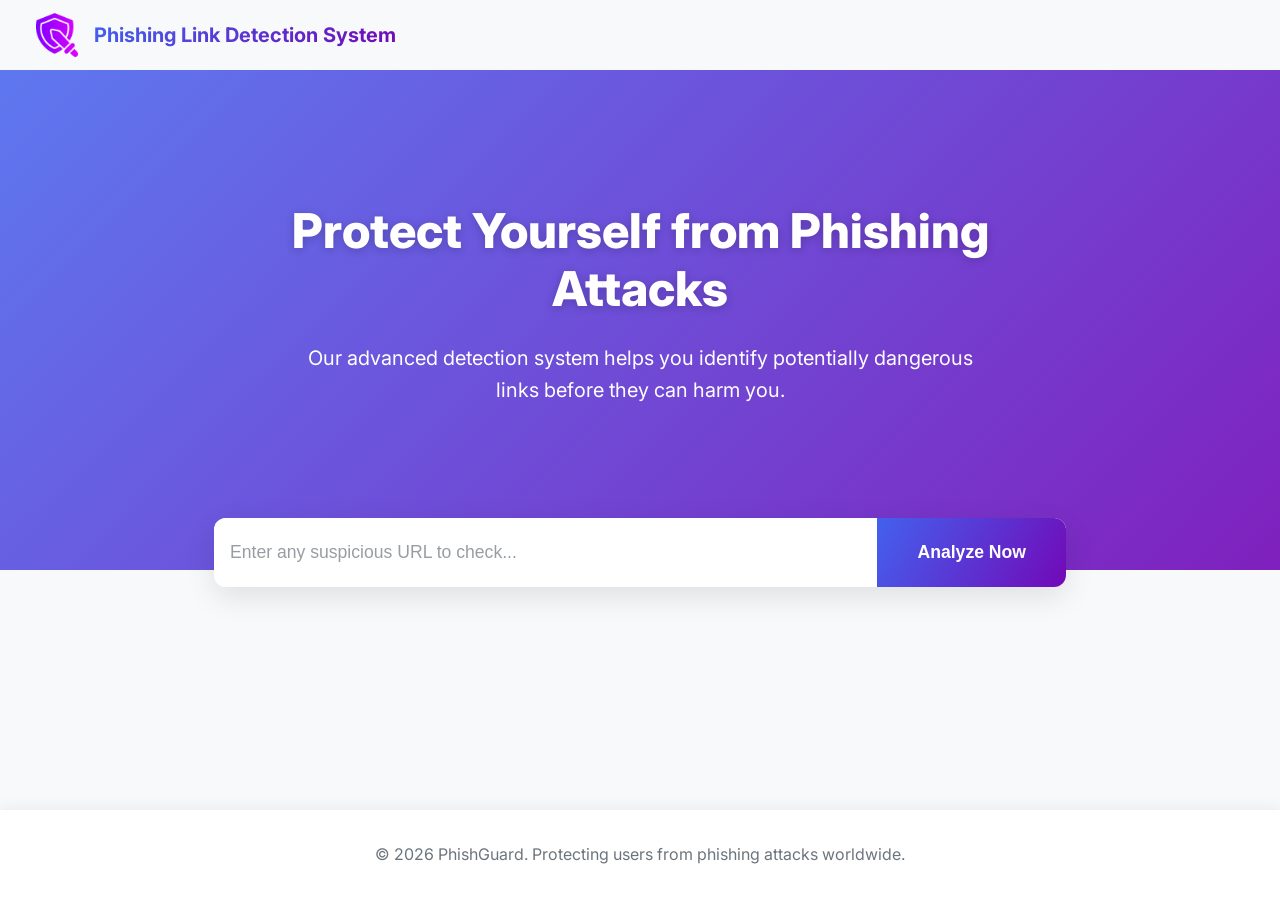
==== index.html @ da07bbd3 "Update logo text to 'Phishing Link Detection System'" ====
<!DOCTYPE html>
<html lang="en">
<head>
    <meta charset="UTF-8">
    <meta name="viewport" content="width=device-width, initial-scale=1.0">
    <title>Phishing Link Detector</title>
    <link rel="stylesheet" href="/index.css">
</head>
<body>
    <header class="header">
    <div class="logo">
        <img src="/rpg-game.png" class="logo-image" alt="PhishGuard Logo">
        <span class="logo-text">Phishing Link Detection System</span>
    </div>
    </header>

    <section class="hero">
        <div class="video-container">
            <video class="video-background" autoplay muted loop playsinline>
                <source src="/video.mp4" type="video/mp4">
                Your browser does not support the video tag.
            </video>
            <div class="overlay"></div>
        </div>
        <div class="hero-content">
            <h1>Protect Yourself from Phishing Attacks</h1>
            <p>Our advanced detection system helps you identify potentially dangerous links before they can harm you.</p>
        </div>
    </section>

    <div class="input-container">
        <div class="input-group">
            
            <input type="url" id="urlInput" placeholder="Enter any suspicious URL to check..." required>
            <img src="/cross.png" class="input-icon" alt="URL Icon">
            <button id="analyzeBtn">Analyze Now</button>
        </div>
        <div id="result" class="result hidden"></div>
        <div id="loader" class="loader hidden"></div>
    </div>

    
   


    <footer>
        <p>© <span id="currentYear"></span> PhishGuard. Protecting users from phishing attacks worldwide.</p>
    </footer>

    <script src="/index.js"></script>
</body>
</html>
---- index.css ----
/* Global Reset & Fonts */
@import url('https://fonts.googleapis.com/css2?family=Inter:wght@300;400;500;600;700&display=swap');

:root {
    --primary-color: #4361ee;
    --primary-dark: #3a56d4;
    --secondary-color: #ff6b6b;
    --accent-color: #7209b7;
    --text-color: #2b2d42;
    --text-light: #6c757d;
    --bg-color: #f8f9fa;
    --bg-dark: #e9ecef;
    --success-color: #52b788;
    --warning-color: #ffb703;
    --danger-color: #e63946;
    --border-radius: 12px;
    --box-shadow: 0 10px 30px rgba(0, 0, 0, 0.1);
    --gradient: linear-gradient(120deg, var(--primary-color), var(--accent-color));
}

* {
    margin: 0;
    padding: 0;
    box-sizing: border-box;
}

body {
    font-family: 'Inter', sans-serif;
    background-color: var(--bg-color);
    color: var(--text-color);
    line-height: 1.6;
    overflow-x: hidden;
}

/* Header Styles */
.header {
    min-height: 70px;
    padding: 0 2rem;
    display: flex;
    align-items: center;
    position: relative;
    z-index: 10;
}

.logo {
    display: flex;
    align-items: center;
    gap: 0.75rem;
}

.logo-image {
    display: block;
    width: 50px;
    height: 50px;
    object-fit: contain;
    flex: 0 0 50px;
}

.logo-text {
    font-weight: 700;
    font-size: 1.25rem;
    background: var(--gradient);
    -webkit-background-clip: text;
    background-clip: text;
    color: transparent;
}

.support-btn {
    background-color: var(--primary-color);
    color: white;
    border: none;
    padding: 0.75rem 1.5rem;
    border-radius: 50px;
    font-weight: 600;
    cursor: pointer;
    transition: all 0.3s ease;
    box-shadow: 0 4px 10px rgba(67, 97, 238, 0.3);
}

.support-btn:hover {
    background-color: var(--primary-dark);
    transform: translateY(-2px);
    box-shadow: 0 6px 15px rgba(67, 97, 238, 0.4);
}

/* Hero Section */
.hero {
    position: relative;
    height: 500px;
    width: 100%;
    overflow: hidden;
    margin-bottom: 3rem;
}

.video-container {
    position: absolute;
    width: 100%;
    height: 100%;
    overflow: hidden;
}

.video-background {
    position: absolute;
    top: 50%;
    left: 50%;
    min-width: 100%;
    min-height: 100%;
    width: auto;
    height: auto;
    transform: translateX(-50%) translateY(-50%);
    z-index: -2;
    object-fit: cover;
}

.overlay {
    position: absolute;
    top: 0;
    left: 0;
    width: 100%;
    height: 100%;
    background: linear-gradient(135deg, rgba(67, 97, 238, 0.85), rgba(114, 9, 183, 0.9));
    z-index: -1;
}

.hero-content {
    position: relative;
    display: flex;
    flex-direction: column;
    justify-content: center;
    align-items: center;
    height: 100%;
    color: white;
    text-align: center;
    padding: 0 1rem;
    z-index: 1;
}

.hero-content h1 {
    font-size: 3rem;
    font-weight: 800;
    margin-bottom: 1.5rem;
    line-height: 1.2;
    max-width: 800px;
    text-shadow: 0 2px 10px rgba(0, 0, 0, 0.2);
}

.hero-content p {
    font-size: 1.25rem;
    max-width: 700px;
    margin-bottom: 2rem;
    font-weight: 400;
}

/* Input Container */
.input-container {
    max-width: 900px;
    margin: -100px auto 3rem;
    padding: 0 1.5rem;
    position: relative;
    z-index: 10;
}

.input-group {
    display: flex;
    position: relative;
    background-color: white;
    border-radius: var(--border-radius);
    box-shadow: var(--box-shadow);
    overflow: hidden;
}

#urlInput {
    flex: 1;
    padding: 1.5rem 4rem 1.5rem 1rem; /* Modified padding to match icon positioning */
    border: none;
    font-size: 1.1rem;
    color: var(--text-color);
    outline: none;
}

#urlInput::placeholder {
    color: var(--text-light);
    opacity: 0.7;
}

.input-icon {
    position: absolute;
    right: 12.5rem; /* Changed from left to right */
    top: 50%;
    transform: translateY(-50%);
    width: 20px;
    height: 20px;
    opacity: 0.5;
    display: none;
}

#analyzeBtn {
    background: var(--gradient);
    color: white;
    border: none;
    padding: 0 2.5rem;
    font-weight: 600;
    font-size: 1.1rem;
    cursor: pointer;
    transition: all 0.3s ease;
    margin-left: auto; /* Push button to the end */
}

#analyzeBtn:hover {
    opacity: 0.95;
    transform: translateX(2px);
}

.result {
    margin-top: 1.5rem;
    padding: 1.5rem;
    border-radius: var(--border-radius);
    background-color: white;
    box-shadow: var(--box-shadow);
    transition: all 0.3s ease;
}

.result.safe {
    border-left: 5px solid var(--success-color);
}

.result.warning {
    border-left: 5px solid var(--warning-color);
}

.result.danger {
    border-left: 5px solid var(--danger-color);
}

.result h3 {
    margin-bottom: 0.75rem;
    display: flex;
    align-items: center;
    gap: 0.5rem;
}

.result p {
    color: var(--text-light);
}

.hidden {
    display: none;
}

.loader {
    margin: 2rem auto;
    width: 50px;
    height: 50px;
    border: 5px solid var(--bg-dark);
    border-top: 5px solid var(--primary-color);
    border-radius: 50%;
    animation: spin 1s linear infinite;
}

@keyframes spin {
    0% { transform: rotate(0deg); }
    100% { transform: rotate(360deg); }
}

/* Features Section */
.features {
    display: grid;
    grid-template-columns: repeat(auto-fit, minmax(300px, 1fr));
    gap: 2rem;
    max-width: 1200px;
    margin: 0 auto 5rem;
    padding: 0 1.5rem;
}

.feature-card {
    background-color: white;
    border-radius: var(--border-radius);
    padding: 2.5rem 2rem;
    box-shadow: var(--box-shadow);
    transition: all 0.3s ease;
}

.feature-card:hover {
    transform: translateY(-10px);
    box-shadow: 0 15px 35px rgba(0, 0, 0, 0.1);
}

.feature-icon {
    font-size: 2.5rem;
    margin-bottom: 1.5rem;
}

.feature-card h3 {
    font-size: 1.25rem;
    margin-bottom: 1rem;
    font-weight: 600;
}

.feature-card p {
    color: var(--text-light);
}

/* Support Modal */
.support-modal {
    display: none;
    position: fixed;
    top: 0;
    left: 0;
    width: 100%;
    height: 100%;
    background-color: rgba(0, 0, 0, 0.6);
    z-index: 1000;
    justify-content: center;
    align-items: center;
    animation: fadeIn 0.3s ease-out;
}

.support-modal.active {
    display: flex;
}

@keyframes fadeIn {
    from { opacity: 0; }
    to { opacity: 1; }
}

.modal-content {
    background-color: white;
    border-radius: var(--border-radius);
    width: 90%;
    max-width: 600px;
    max-height: 90vh;
    overflow-y: auto;
    position: relative;
    animation: slideUp 0.4s ease-out;
}

@keyframes slideUp {
    from { transform: translateY(50px); opacity: 0; }
    to { transform: translateY(0); opacity: 1; }
}

.close-modal {
    position: absolute;
    right: 1.5rem;
    top: 1.5rem;
    font-size: 1.75rem;
    color: var(--text-light);
    cursor: pointer;
    transition: all 0.2s ease;
}

.close-modal:hover {
    color: var(--danger-color);
}

.support-header {
    text-align: center;
    padding: 2.5rem 2rem 1.5rem;
    border-bottom: 1px solid var(--bg-dark);
}

.support-icon {
    font-size: 3rem;
    margin-bottom: 1rem;
}

.support-header h2 {
    font-size: 1.75rem;
    margin-bottom: 0.5rem;
}

.support-header p {
    color: var(--text-light);
}

.support-form {
    padding: 2rem;
}

.form-group {
    margin-bottom: 1.5rem;
}

.form-group label {
    display: block;
    margin-bottom: 0.5rem;
    font-weight: 500;
}

.form-group input,
.form-group select,
.form-group textarea {
    width: 100%;
    padding: 0.75rem 1rem;
    border: 1px solid var(--bg-dark);
    border-radius: 8px;
    font-family: inherit;
    font-size: 1rem;
    color: var(--text-color);
    transition: all 0.2s ease;
}

.form-group input:focus,
.form-group select:focus,
.form-group textarea:focus {
    border-color: var(--primary-color);
    box-shadow: 0 0 0 3px rgba(67, 97, 238, 0.15);
    outline: none;
}

.form-group textarea {
    min-height: 120px;
    resize: vertical;
}

.error-message {
    color: var(--danger-color);
    font-size: 0.875rem;
    margin-top: 0.5rem;
    display: none;
}

.form-footer {
    display: flex;
    justify-content: space-between;
    align-items: center;
    flex-wrap: wrap;
    gap: 1rem;
}

.support-info {
    display: flex;
    align-items: center;
    gap: 0.5rem;
    color: var(--text-light);
    font-size: 0.875rem;
}

.submit-btn {
    background: var(--gradient);
    color: white;
    border: none;
    padding: 0.75rem 1.5rem;
    border-radius: 50px;
    font-weight: 600;
    cursor: pointer;
    transition: all 0.3s ease;
    display: flex;
    align-items: center;
    gap: 0.5rem;
}

.submit-btn:hover {
    transform: translateX(2px);
    box-shadow: 0 4px 12px rgba(67, 97, 238, 0.3);
}

.btn-icon {
    transition: transform 0.2s ease;
}

.submit-btn:hover .btn-icon {
    transform: translateX(3px);
}

/* Footer */
footer {
    position: fixed;
    bottom: 0;
    width: 100%;
    background-color: white;
    padding: 2rem 0;
    text-align: center;
    box-shadow: 0 -4px 12px rgba(0, 0, 0, 0.05);
}

footer p {
    color: var(--text-light);
}

/* Responsive Design */
@media (max-width: 768px) {
    .hero-content h1 {
        font-size: 2.25rem;
    }
    
    .hero-content p {
        font-size: 1rem;
    }
    
    .input-group {
        flex-direction: column;
    }
    
    #analyzeBtn {
        padding: 1rem;
    }
    
    .form-footer {
        flex-direction: column;
        align-items: flex-start;
    }
    
    .submit-btn {
        width: 100%;
        justify-content: center;
    }
}

/* Animation for Feature Cards */
[data-aos] {
    opacity: 0;
    transition: opacity 0.8s, transform 0.8s;
}

[data-aos="fade-up"] {
    transform: translateY(50px);
}

[data-aos].aos-animate {
    opacity: 1;
    transform: translateY(0);
}


/* Mobile-specific styles */
@media screen and (max-width: 768px) {
    .input-container {
        width: 90%;
        margin: 0 auto;
    }
    
    .input-group {
        display: flex;
        flex-direction: column;
        align-items: center;
        width: 100%;
        gap: 10px;
    }
    
    #urlInput {
        width: 100%;
        padding: 12px;
        font-size: 16px;
    }
    
    .input-icon {
        position: absolute;
        right: 10px;
        top: 20%;
        transform: translateY(-50%);
        width: 20px;
        height: 20px;
    }
    
    #analyzeBtn {
        width: 100%;
        padding: 14px;
        font-size: 18px;
    }
    
    footer {
        text-align: center;
        font-size: 12px;
        padding: 15px 10px;
    }

    .hero{
        height: 300px;

        margin-bottom: 1.5rem;

    }

    .header{
        padding: unset;
    }

    
}
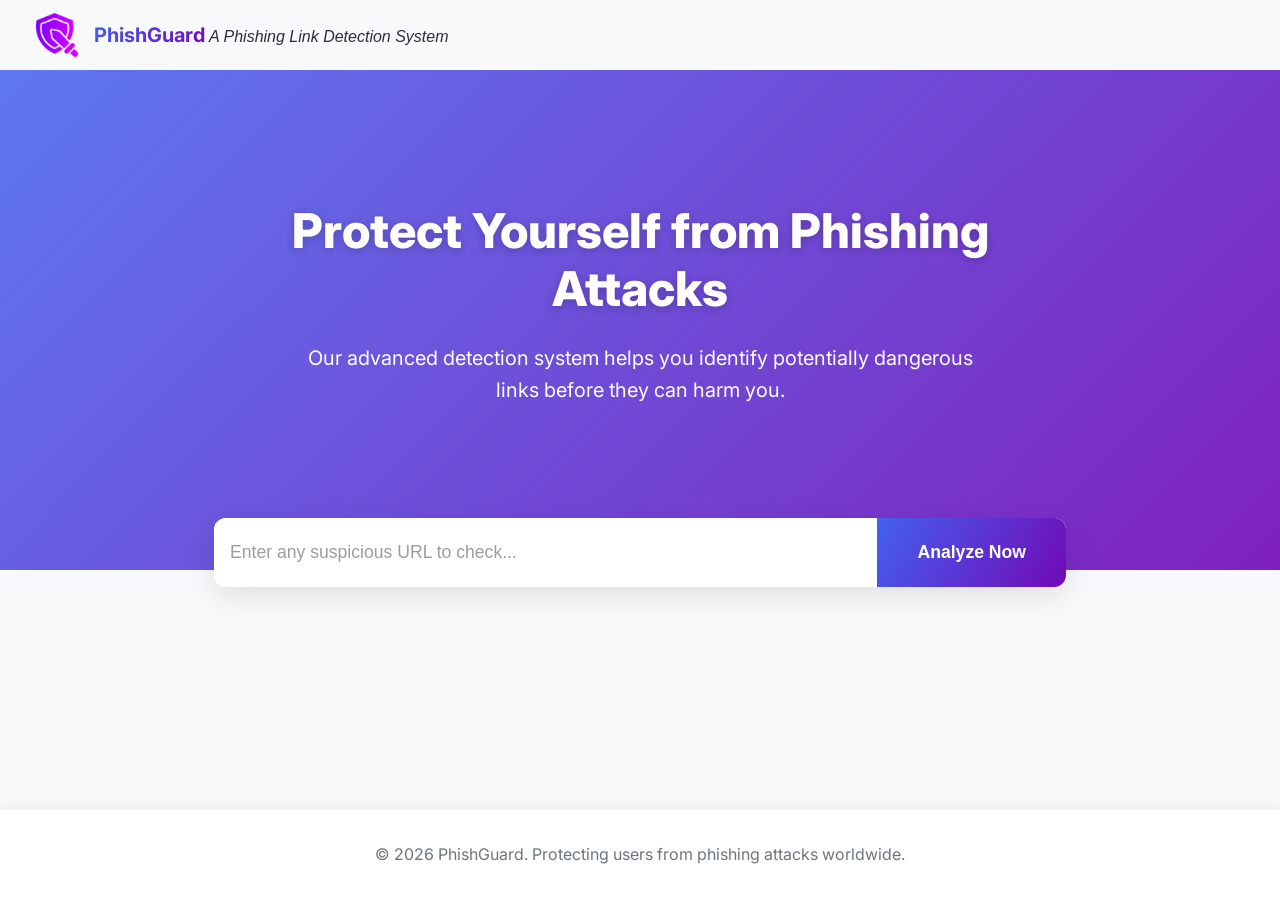
==== commit 6139562a: "Refactor logo section in index.html Updated logo section to include brand subtitle." ====
--- a/index.html
+++ b/index.html
@@ -9,10 +9,13 @@
 <body>
     <header class="header">
     <div class="logo">
-        <img src="/rpg-game.png" class="logo-image" alt="PhishGuard Logo">
-        <span class="logo-text">Phishing Link Detection System</span>
+        <img src="/rpg-game.png" class="logo-image" alt="PhishGuard logo">
+        <div class="brand">
+            <span class="logo-text">PhishGuard</span>
+            <span class="brand-subtitle"><i>A Phishing Link Detection System</i></span>
+        </div>
     </div>
-    </header>
+</header>
 
     <section class="hero">
         <div class="video-container">
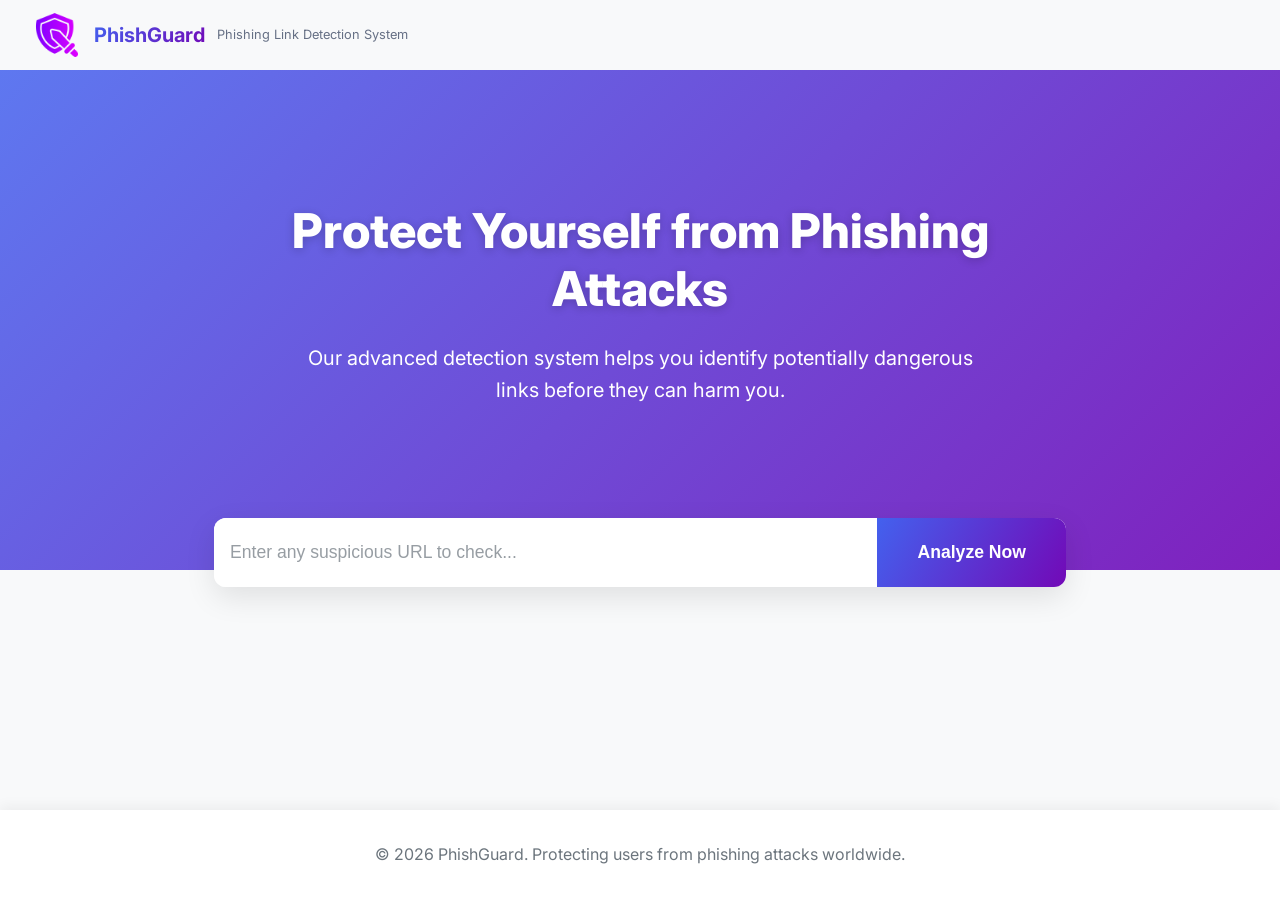
==== commit 7b2966bf: "Refactor logo section in index.html Removed unnecessary div wrapper around brand elements and simpli" ====
--- a/index.html
+++ b/index.html
@@ -10,12 +10,10 @@
     <header class="header">
     <div class="logo">
         <img src="/rpg-game.png" class="logo-image" alt="PhishGuard logo">
-        <div class="brand">
-            <span class="logo-text">PhishGuard</span>
-            <span class="brand-subtitle"><i>A Phishing Link Detection System</i></span>
-        </div>
+        <span class="logo-text">PhishGuard</span>
+        <span class="brand-subtitle">Phishing Link Detection System</span>
     </div>
-</header>
+    </header>
 
     <section class="hero">
         <div class="video-container">
--- a/index.css
+++ b/index.css
@@ -38,8 +38,6 @@
     padding: 0 2rem;
     display: flex;
     align-items: center;
-    position: relative;
-    z-index: 10;
 }
 
 .logo {
@@ -49,11 +47,30 @@
 }
 
 .logo-image {
-    display: block;
     width: 50px;
     height: 50px;
     object-fit: contain;
-    flex: 0 0 50px;
+    display: block;
+}
+
+.brand {
+    display: flex;
+    flex-direction: column;
+    gap: 2px;
+}
+
+.logo-text {
+    font-weight: 700;
+    font-size: 1.25rem;
+    background: var(--gradient);
+    -webkit-background-clip: text;
+    background-clip: text;
+    color: transparent;
+}
+
+.brand-subtitle {
+    color: #667085;
+    font-size: 0.8rem;
 }
 
 .logo-text {
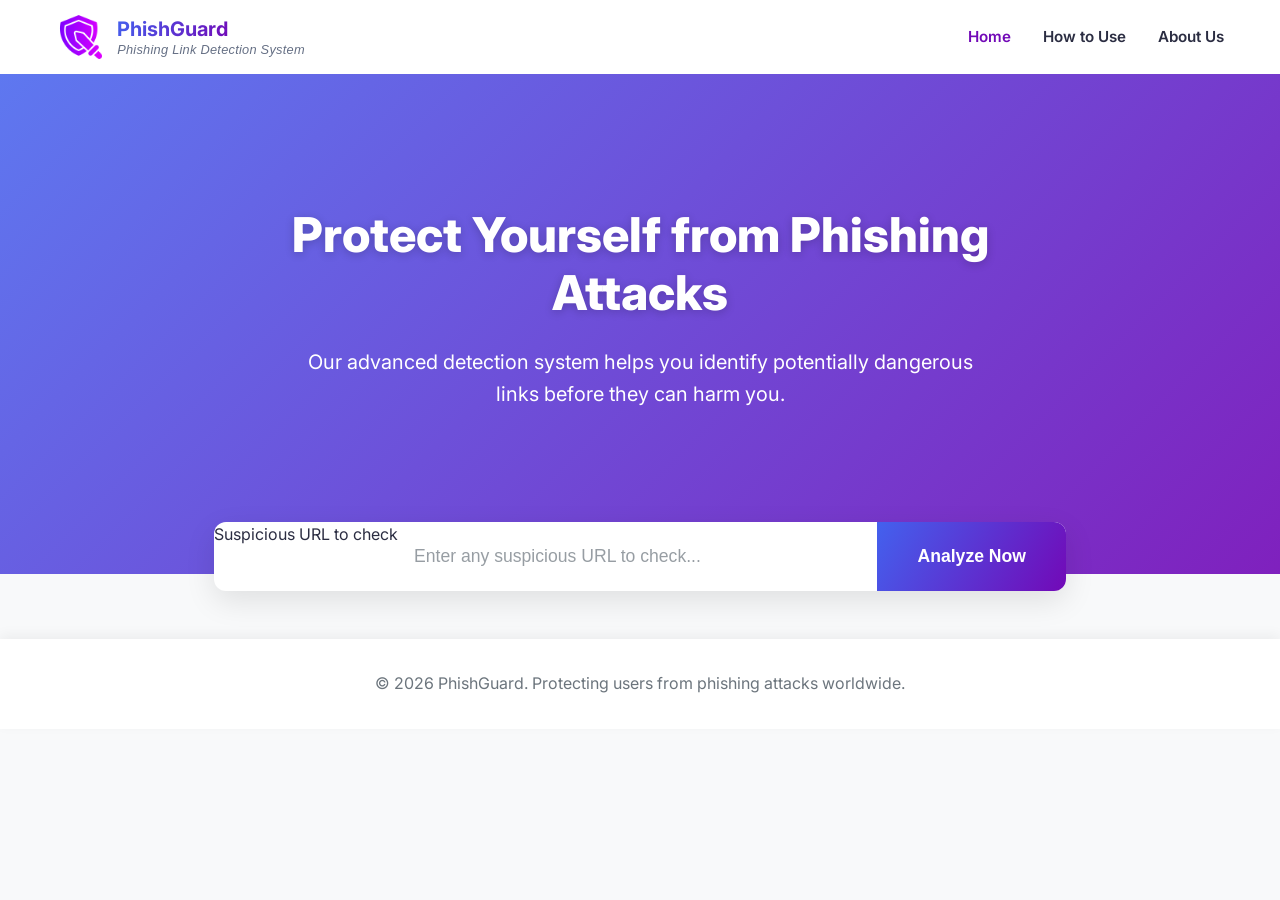
==== commit 849578e7: "Update title and restructure header and input section" ====
--- a/index.html
+++ b/index.html
@@ -3,51 +3,55 @@
 <head>
     <meta charset="UTF-8">
     <meta name="viewport" content="width=device-width, initial-scale=1.0">
-    <title>Phishing Link Detector</title>
+    <title>Phishing Link Detector | PhishGuard</title>
     <link rel="stylesheet" href="/index.css">
 </head>
 <body>
     <header class="header">
-    <div class="logo">
-        <img src="/rpg-game.png" class="logo-image" alt="PhishGuard logo">
-        <span class="logo-text">PhishGuard</span>
-        <span class="brand-subtitle">Phishing Link Detection System</span>
-    </div>
+        <a class="logo" href="/" aria-label="PhishGuard home">
+            <img src="/rpg-game.png" class="logo-image" alt="PhishGuard logo">
+            <span class="brand-copy">
+                <span class="logo-text">PhishGuard</span>
+                <span class="brand-subtitle">Phishing Link Detection System</span>
+            </span>
+        </a>
+        <nav class="site-nav" aria-label="Main navigation">
+            <a class="nav-link active" href="/" aria-current="page">Home</a>
+            <a class="nav-link" href="/how-to-use.html">How to Use</a>
+            <a class="nav-link" href="/about-us.html">About Us</a>
+        </nav>
     </header>
 
-    <section class="hero">
-        <div class="video-container">
-            <video class="video-background" autoplay muted loop playsinline>
-                <source src="/video.mp4" type="video/mp4">
-                Your browser does not support the video tag.
-            </video>
-            <div class="overlay"></div>
-        </div>
-        <div class="hero-content">
-            <h1>Protect Yourself from Phishing Attacks</h1>
-            <p>Our advanced detection system helps you identify potentially dangerous links before they can harm you.</p>
-        </div>
-    </section>
+    <main>
+        <section class="hero">
+            <div class="video-container" aria-hidden="true">
+                <video class="video-background" autoplay muted loop playsinline>
+                    <source src="/video.mp4" type="video/mp4">
+                    Your browser does not support the video tag.
+                </video>
+                <div class="overlay"></div>
+            </div>
+            <div class="hero-content">
+                <h1>Protect Yourself from Phishing Attacks</h1>
+                <p>Our advanced detection system helps you identify potentially dangerous links before they can harm you.</p>
+            </div>
+        </section>
 
-    <div class="input-container">
-        <div class="input-group">
-            
-            <input type="url" id="urlInput" placeholder="Enter any suspicious URL to check..." required>
-            <img src="/cross.png" class="input-icon" alt="URL Icon">
-            <button id="analyzeBtn">Analyze Now</button>
-        </div>
-        <div id="result" class="result hidden"></div>
-        <div id="loader" class="loader hidden"></div>
-    </div>
-
-    
-   
-
+        <section class="input-container" aria-label="Check a suspicious link">
+            <div class="input-group">
+                <label class="visually-hidden" for="urlInput">Suspicious URL to check</label>
+                <input type="url" id="urlInput" placeholder="Enter any suspicious URL to check..." required>
+                <img src="/cross.png" class="input-icon" alt="" aria-hidden="true">
+                <button id="analyzeBtn" type="button">Analyze Now</button>
+            </div>
+            <div id="result" class="result hidden" aria-live="polite"></div>
+            <div id="loader" class="loader hidden" role="status" aria-label="Analyzing link"></div>
+        </section>
+    </main>
 
     <footer>
         <p>© <span id="currentYear"></span> PhishGuard. Protecting users from phishing attacks worldwide.</p>
     </footer>
-
     <script src="/index.js"></script>
 </body>
 </html>
--- a/index.css
+++ b/index.css
@@ -34,16 +34,17 @@
 
 /* Header Styles */
 .header {
-    min-height: 70px;
-    padding: 0 2rem;
-    display: flex;
-    align-items: center;
+    padding: 0.75rem 2rem;
+    display: flex;
+    justify-content: center;
 }
 
 .logo {
     display: flex;
-    align-items: center;
-    gap: 0.75rem;
+    flex-direction: column;
+    align-items: center;
+    gap: 0.25rem;
+    text-align: center;
 }
 
 .logo-image {
@@ -51,12 +52,6 @@
     height: 50px;
     object-fit: contain;
     display: block;
-}
-
-.brand {
-    display: flex;
-    flex-direction: column;
-    gap: 2px;
 }
 
 .logo-text {
@@ -501,24 +496,24 @@
     .hero-content h1 {
         font-size: 2.25rem;
     }
-    
+
     .hero-content p {
         font-size: 1rem;
     }
-    
+
     .input-group {
         flex-direction: column;
     }
-    
+
     #analyzeBtn {
         padding: 1rem;
     }
-    
+
     .form-footer {
         flex-direction: column;
         align-items: flex-start;
     }
-    
+
     .submit-btn {
         width: 100%;
         justify-content: center;
@@ -539,7 +534,6 @@
     opacity: 1;
     transform: translateY(0);
 }
-
 
 /* Mobile-specific styles */
 @media screen and (max-width: 768px) {
@@ -547,7 +541,7 @@
         width: 90%;
         margin: 0 auto;
     }
-    
+
     .input-group {
         display: flex;
         flex-direction: column;
@@ -555,13 +549,13 @@
         width: 100%;
         gap: 10px;
     }
-    
+
     #urlInput {
         width: 100%;
         padding: 12px;
         font-size: 16px;
     }
-    
+
     .input-icon {
         position: absolute;
         right: 10px;
@@ -570,29 +564,205 @@
         width: 20px;
         height: 20px;
     }
-    
+
     #analyzeBtn {
         width: 100%;
         padding: 14px;
         font-size: 18px;
     }
-    
+
     footer {
         text-align: center;
         font-size: 12px;
         padding: 15px 10px;
     }
 
-    .hero{
+    .hero {
         height: 300px;
-
         margin-bottom: 1.5rem;
-
-    }
-
-    .header{
+    }
+
+    .header {
         padding: unset;
     }
-
-    
-}
+}
+
+/* PhishGuard navigation and standalone information pages */
+.header {
+    justify-content: space-between;
+    gap: 1.5rem;
+    padding: 0.75rem clamp(1rem, 5vw, 3.5rem);
+    background: #fff;
+}
+
+.header .logo {
+    flex-direction: row;
+    align-items: center;
+    gap: 0.7rem;
+    text-align: left;
+    text-decoration: none;
+}
+
+.brand-copy {
+    display: flex;
+    flex-direction: column;
+    align-items: flex-start;
+    line-height: 1.25;
+}
+
+.brand-subtitle {
+    font-style: italic;
+    letter-spacing: 0.02em;
+}
+
+.site-nav {
+    display: flex;
+    align-items: center;
+    gap: clamp(0.75rem, 2.5vw, 2rem);
+}
+
+.nav-link {
+    color: var(--text-color);
+    font-size: 0.95rem;
+    font-weight: 600;
+    text-decoration: none;
+    transition: color 0.2s ease;
+}
+
+.nav-link:hover,
+.nav-link:focus-visible,
+.nav-link.active {
+    color: var(--accent-color);
+}
+
+.nav-link:focus-visible,
+.page-action:focus-visible {
+    outline: 3px solid var(--primary-color);
+    outline-offset: 4px;
+    border-radius: 3px;
+}
+
+.content-page {
+    min-height: calc(100vh - 170px);
+    padding: clamp(3rem, 8vw, 6rem) clamp(1.25rem, 7vw, 6rem);
+    background: var(--bg-color);
+}
+
+.page-heading {
+    max-width: 760px;
+    margin: 0 auto 2.5rem;
+    text-align: center;
+}
+
+.eyebrow {
+    margin-bottom: 0.65rem;
+    color: var(--accent-color);
+    font-size: 0.8rem;
+    font-weight: 700;
+    letter-spacing: 0.12em;
+    text-transform: uppercase;
+}
+
+.page-heading h1 {
+    margin-bottom: 0.8rem;
+    color: var(--text-color);
+    font-size: clamp(2rem, 5vw, 3.25rem);
+    line-height: 1.15;
+}
+
+.page-heading > p:last-child {
+    color: var(--text-light);
+    font-size: 1.05rem;
+}
+
+.steps {
+    display: grid;
+    grid-template-columns: repeat(3, minmax(0, 1fr));
+    gap: 1.25rem;
+    max-width: 1100px;
+    margin: 0 auto;
+}
+
+.step-card,
+.about-card {
+    padding: clamp(1.5rem, 3vw, 2.25rem);
+    border-radius: var(--border-radius);
+    background: #fff;
+    box-shadow: var(--box-shadow);
+}
+
+.step-number {
+    display: inline-block;
+    margin-bottom: 1rem;
+    color: var(--accent-color);
+    font-weight: 700;
+    letter-spacing: 0.12em;
+}
+
+.step-card h2,
+.about-card h2 {
+    margin-bottom: 0.65rem;
+    font-size: 1.25rem;
+}
+
+.step-card p,
+.about-card p {
+    color: var(--text-light);
+}
+
+.page-action {
+    display: inline-block;
+    margin-top: 0.5rem;
+    color: var(--accent-color);
+    font-weight: 600;
+    text-decoration: none;
+}
+
+.page-action:hover {
+    text-decoration: underline;
+}
+
+.page-note {
+    max-width: 820px;
+    margin: 1.75rem auto 0;
+    color: var(--text-light);
+    font-size: 0.9rem;
+    text-align: center;
+}
+
+.about-card {
+    max-width: 820px;
+    margin: 0 auto;
+}
+
+/* Let page content scroll without a fixed footer covering it. */
+footer {
+    position: relative;
+    bottom: auto;
+}
+
+@media (max-width: 768px) {
+    .header {
+        flex-direction: column;
+        padding: 0.75rem 1rem;
+    }
+
+    .header .logo {
+        align-self: flex-start;
+    }
+
+    .site-nav {
+        width: 100%;
+        justify-content: space-around;
+        gap: 0.5rem;
+        padding: 0.35rem 0 0.5rem;
+    }
+
+    .nav-link {
+        font-size: 0.88rem;
+    }
+
+    .steps {
+        grid-template-columns: 1fr;
+    }
+}
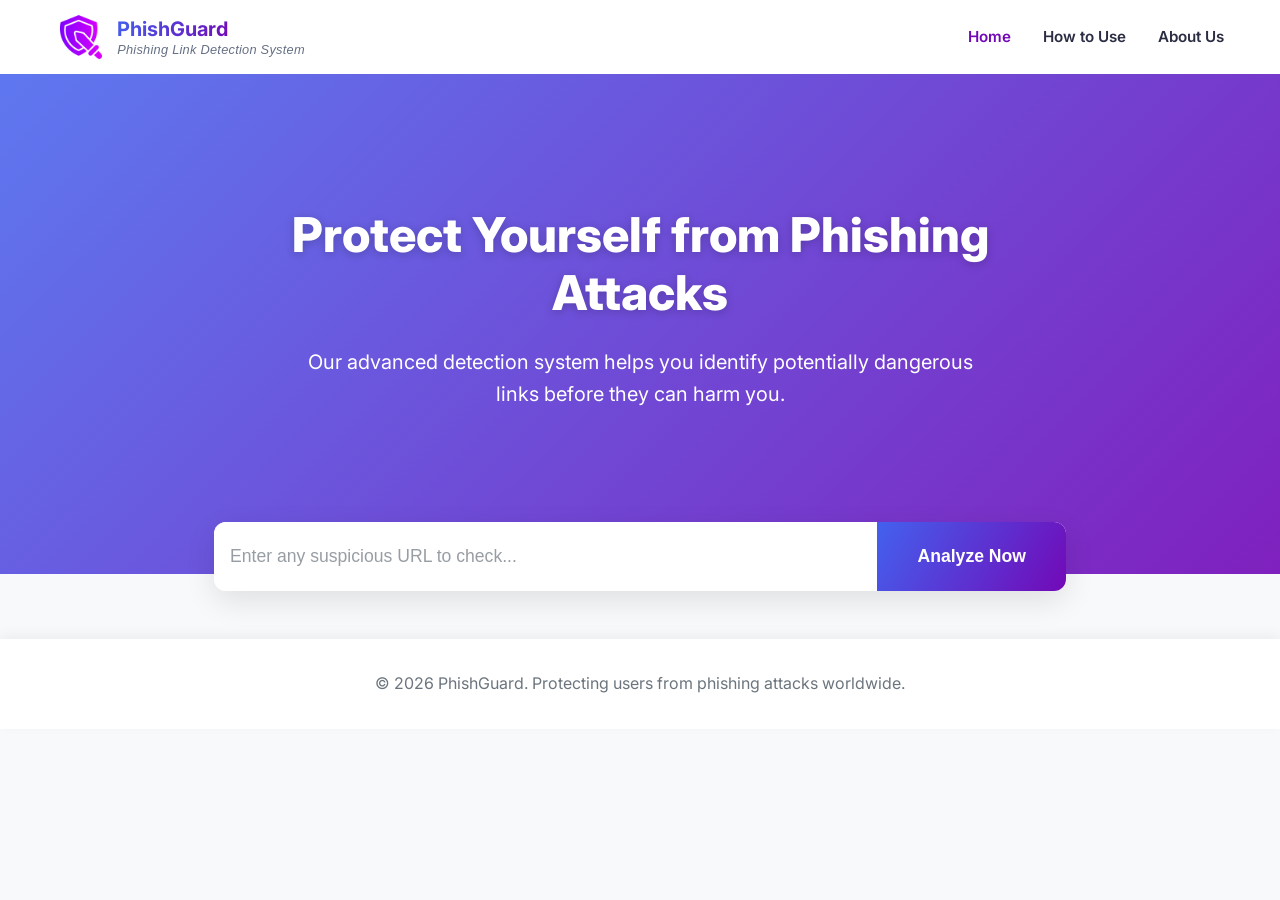
==== commit d5efa198: "Remove visually hidden label from URL input Removed the visually hidden label for the URL input." ====
--- a/index.html
+++ b/index.html
@@ -39,7 +39,7 @@
 
         <section class="input-container" aria-label="Check a suspicious link">
             <div class="input-group">
-                <label class="visually-hidden" for="urlInput">Suspicious URL to check</label>
+                
                 <input type="url" id="urlInput" placeholder="Enter any suspicious URL to check..." required>
                 <img src="/cross.png" class="input-icon" alt="" aria-hidden="true">
                 <button id="analyzeBtn" type="button">Analyze Now</button>
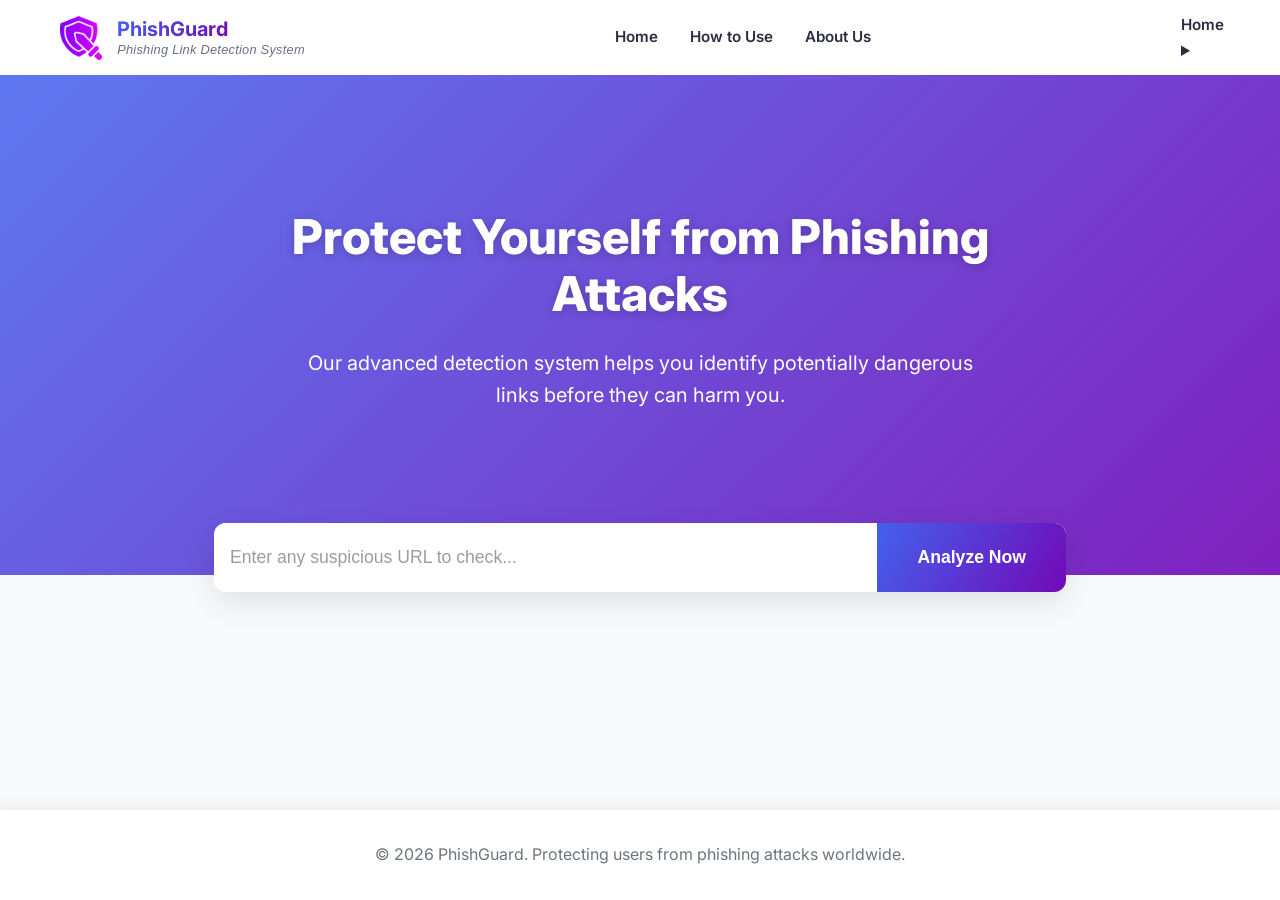
==== commit 91f4d689: "Add responsive navigation for mobile and desktop" ====
--- a/index.html
+++ b/index.html
@@ -15,11 +15,27 @@
                 <span class="brand-subtitle">Phishing Link Detection System</span>
             </span>
         </a>
-        <nav class="site-nav" aria-label="Main navigation">
-            <a class="nav-link active" href="/" aria-current="page">Home</a>
-            <a class="nav-link" href="/how-to-use.html">How to Use</a>
-            <a class="nav-link" href="/about-us.html">About Us</a>
-        </nav>
+        <!-- Visible on desktop -->
+    <nav class="site-nav desktop-nav" aria-label="Main navigation">
+        <a class="nav-link" href="index.html">Home</a>
+        <a class="nav-link" href="how-to-use.html">How to Use</a>
+        <a class="nav-link" href="about-us.html">About Us</a>
+    </nav>
+
+<!-- Visible on mobile -->
+    <nav class="mobile-nav" aria-label="Mobile navigation">
+        <a class="nav-link" href="index.html">Home</a>
+
+        <details class="mobile-menu">
+            <summary aria-label="Open more pages menu">
+                <span class="menu-arrow" aria-hidden="true"></span>
+            </summary>
+            <div class="mobile-dropdown">
+                <a href="how-to-use.html">How to Use</a>
+                <a href="about-us.html">About Us</a>
+            </div>
+        </details>
+    </nav>
     </header>
 
     <main>
@@ -49,6 +65,10 @@
         </section>
     </main>
 
+
+
+
+    
     <footer>
         <p>© <span id="currentYear"></span> PhishGuard. Protecting users from phishing attacks worldwide.</p>
     </footer>
--- a/index.css
+++ b/index.css
@@ -766,3 +766,24 @@
         grid-template-columns: 1fr;
     }
 }
+html,
+body {
+    min-height: 100%;
+}
+
+body {
+    min-height: 100vh;
+    display: flex;
+    flex-direction: column;
+}
+
+main {
+    flex: 1;
+}
+
+footer {
+    position: relative;
+    bottom: auto;
+    width: 100%;
+    margin-top: auto;
+}
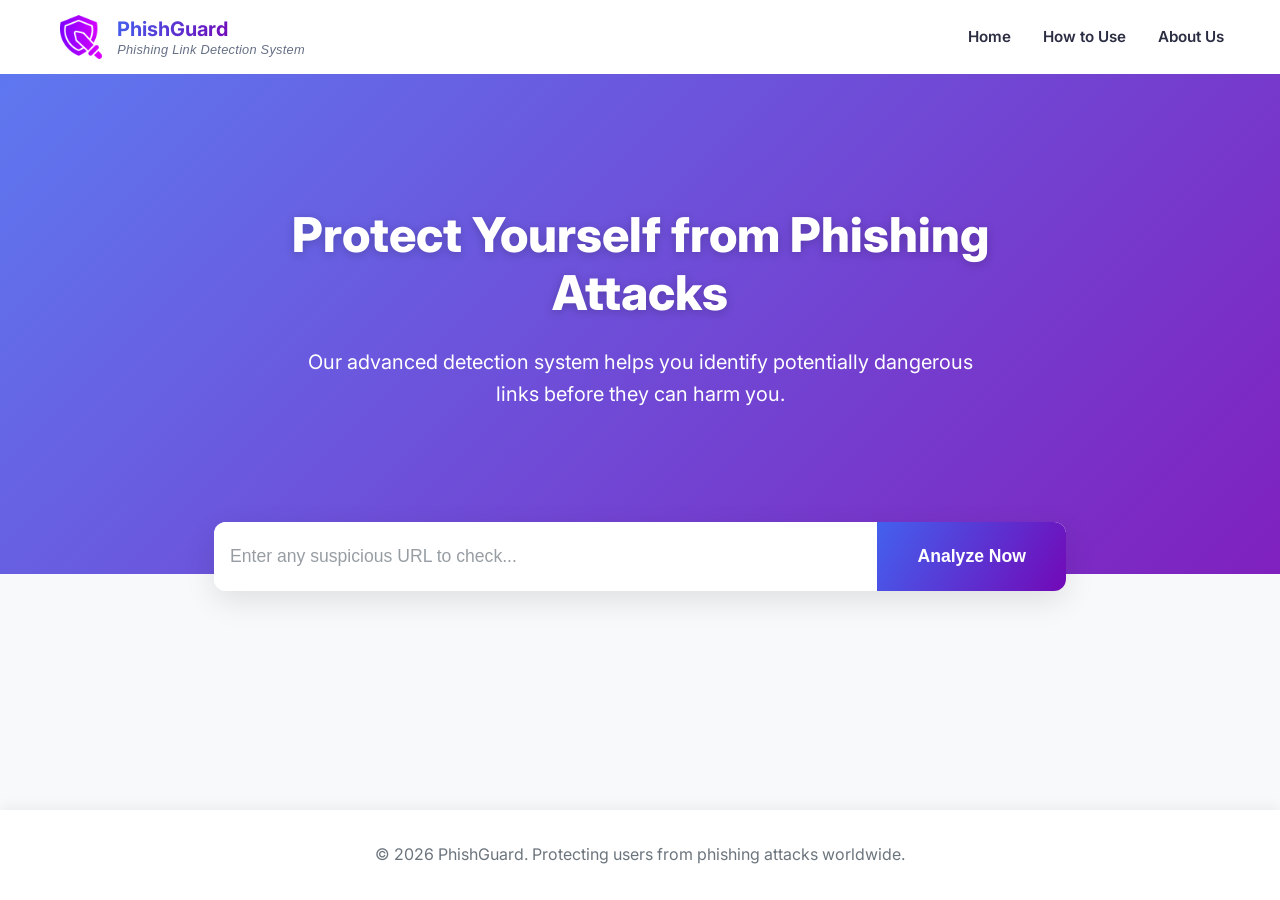
==== commit 6b34eab2: "Add favicon link to index.html" ====
--- a/index.html
+++ b/index.html
@@ -5,6 +5,7 @@
     <meta name="viewport" content="width=device-width, initial-scale=1.0">
     <title>Phishing Link Detector | PhishGuard</title>
     <link rel="stylesheet" href="/index.css">
+    <link rel="icon" type="image/png" href="rpg-game.png">
 </head>
 <body>
     <header class="header">
--- a/index.css
+++ b/index.css
@@ -787,3 +787,135 @@
     width: 100%;
     margin-top: auto;
 }
+
+/* Mobile dropdown navigation */
+.mobile-nav {
+    display: none;
+}
+
+@media (max-width: 768px) {
+    .header {
+        flex-direction: row;
+        align-items: center;
+        justify-content: space-between;
+        gap: 0.75rem;
+        padding: 0.6rem 1rem;
+    }
+
+    .header .logo {
+        min-width: 0;
+        gap: 0.55rem;
+    }
+
+    .header .logo-image {
+        width: 42px;
+        height: 42px;
+    }
+
+    .brand-copy {
+        min-width: 0;
+    }
+
+    .header .logo-text {
+        font-size: 1.08rem;
+    }
+
+    .header .brand-subtitle {
+        font-size: 0.65rem;
+    }
+
+    .desktop-nav {
+        display: none;
+    }
+
+    .mobile-nav {
+        display: flex;
+        flex: 0 0 auto;
+        align-items: center;
+        gap: 0.45rem;
+    }
+
+    .mobile-nav > .nav-link {
+        font-size: 0.9rem;
+    }
+
+    .mobile-menu {
+        position: relative;
+    }
+
+    .mobile-menu summary {
+        display: grid;
+        width: 38px;
+        height: 38px;
+        place-items: center;
+        border: 1px solid rgba(114, 9, 183, 0.18);
+        border-radius: 10px;
+        background: #f5f1ff;
+        color: var(--accent-color);
+        cursor: pointer;
+        list-style: none;
+    }
+
+    .mobile-menu summary::-webkit-details-marker {
+        display: none;
+    }
+
+    .menu-arrow {
+        width: 9px;
+        height: 9px;
+        margin-top: -4px;
+        border-right: 2px solid currentColor;
+        border-bottom: 2px solid currentColor;
+        transform: rotate(45deg);
+        transition: transform 0.2s ease;
+    }
+
+    .mobile-menu[open] .menu-arrow {
+        margin-top: 4px;
+        transform: rotate(225deg);
+    }
+
+    .mobile-dropdown {
+        position: absolute;
+        top: calc(100% + 10px);
+        right: 0;
+        z-index: 30;
+        display: grid;
+        min-width: 175px;
+        padding: 0.4rem;
+        border: 1px solid var(--bg-dark);
+        border-radius: 12px;
+        background: #fff;
+        box-shadow: var(--box-shadow);
+    }
+
+    .mobile-dropdown a {
+        padding: 0.7rem 0.8rem;
+        border-radius: 8px;
+        color: var(--text-color);
+        font-size: 0.92rem;
+        text-decoration: none;
+    }
+
+    .mobile-dropdown a:hover,
+    .mobile-dropdown a:focus-visible {
+        background: #f5f1ff;
+        color: var(--accent-color);
+    }
+
+    .hero {
+        height: 360px;
+    }
+
+    .hero-content {
+        padding: 0 1.25rem;
+    }
+
+    .hero-content h1 {
+        font-size: clamp(2rem, 8vw, 2.6rem);
+    }
+
+    .hero-content p {
+        font-size: 1rem;
+    }
+}
